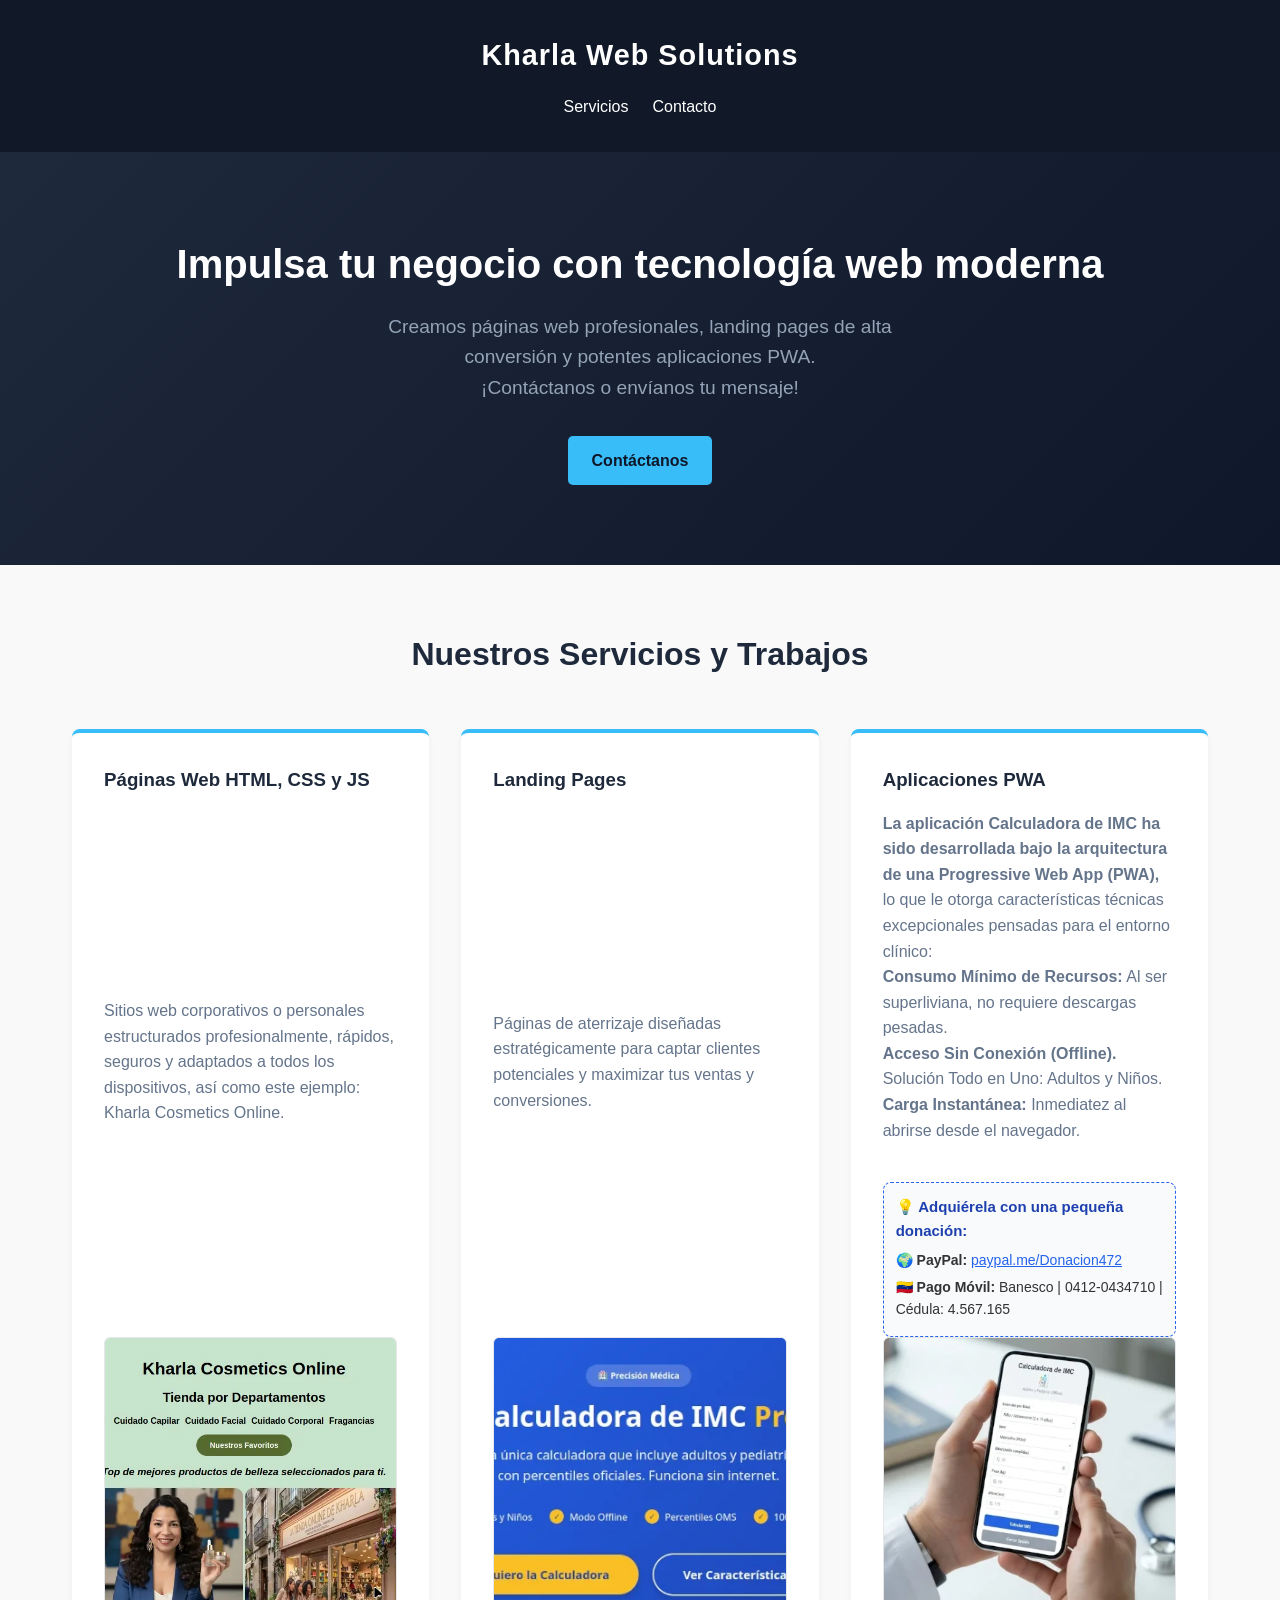
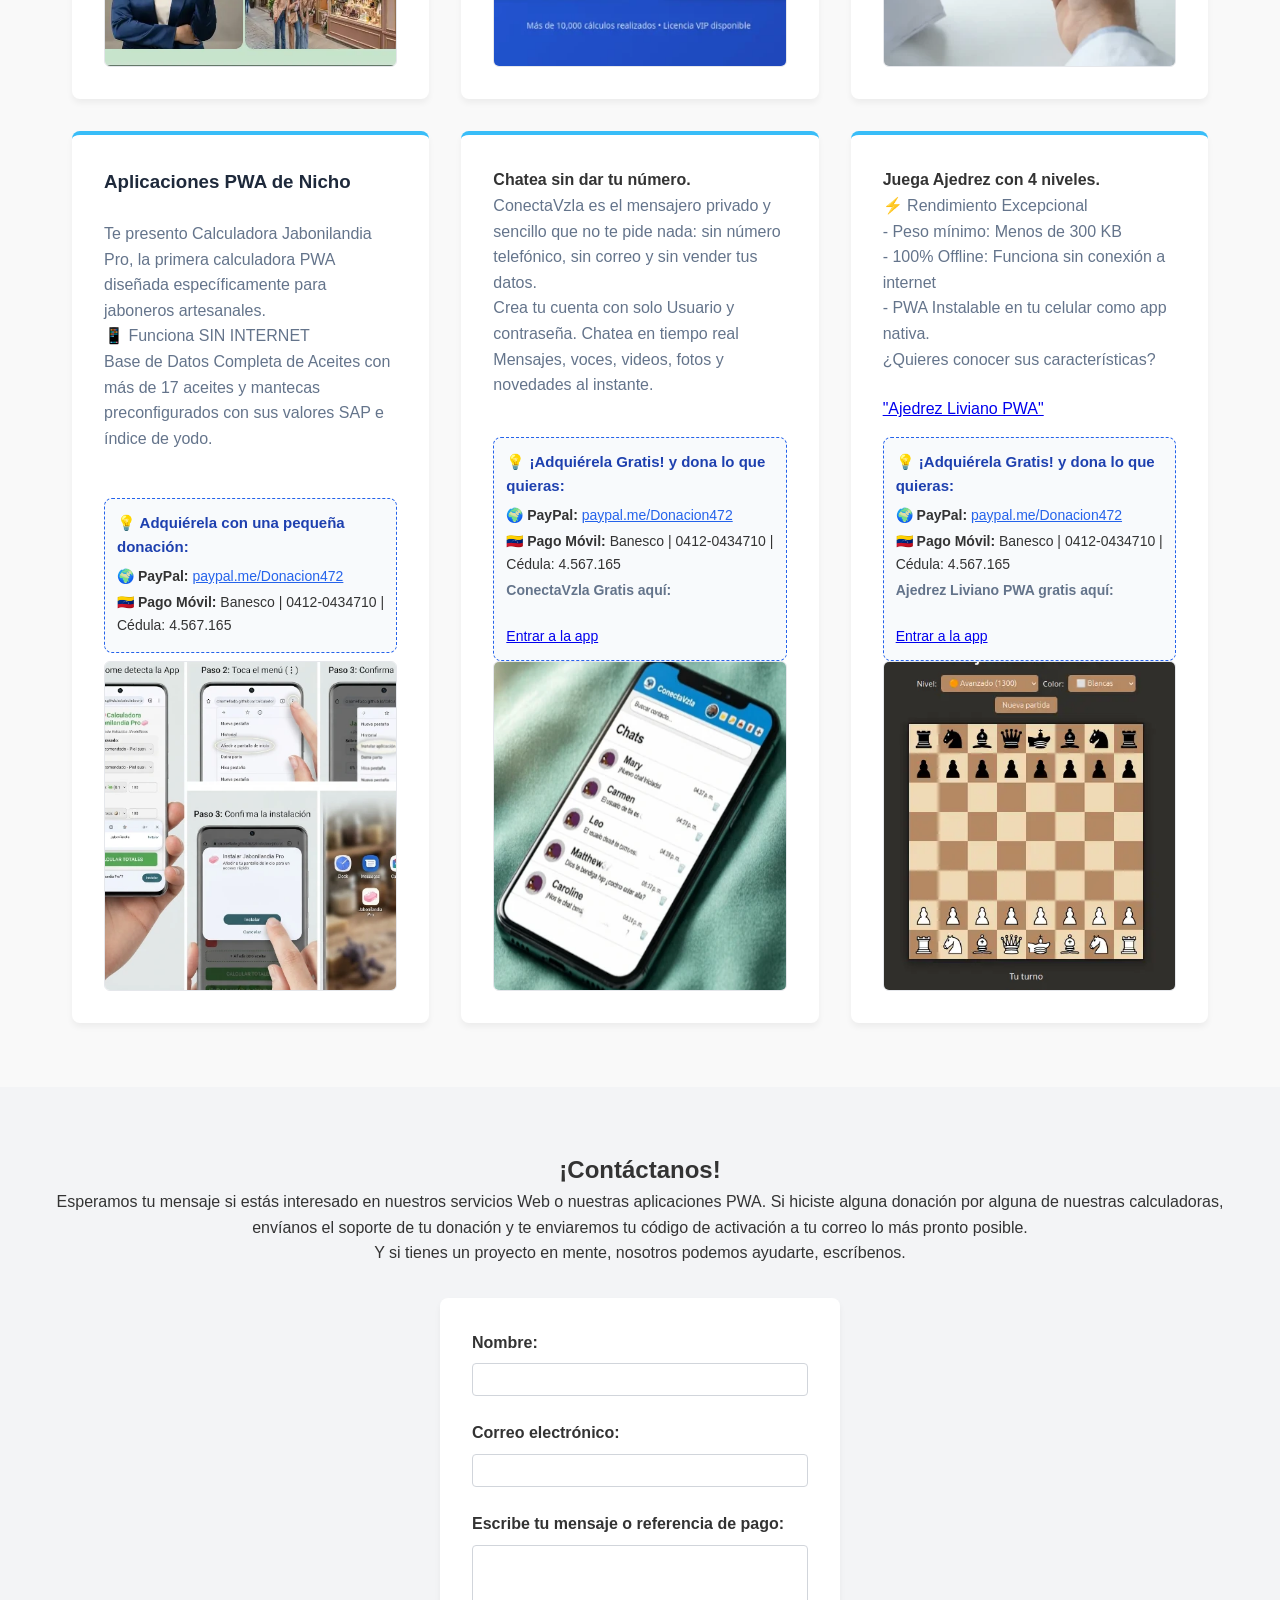
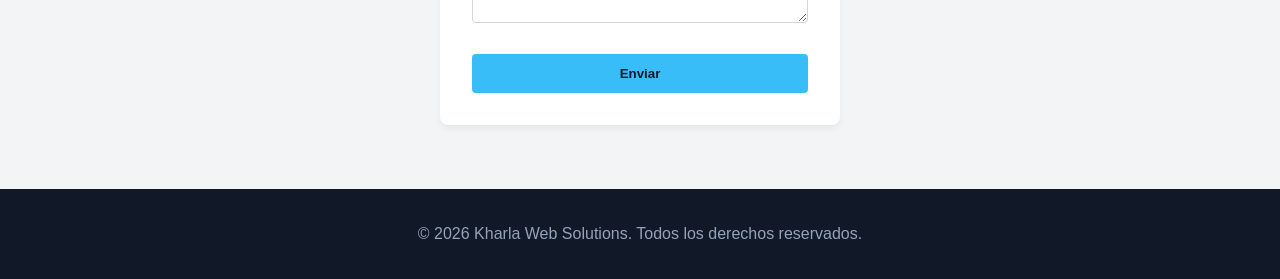
==== index.html @ eb898c9b "Rename image source for Proyecto Ajedrez" ====
<!DOCTYPE html>
<html lang="es">
<head>
    <meta charset="UTF-8">
    <meta name="viewport" content="width=device-width, initial-scale=1.0">
    <meta name="description" content="Desarrollamos páginas web profesionales, landing pages de alta conversión y potentes aplicaciones PWA a medida. ¡Impulsa tu negocio digital hoy!">
    <title>Kharla Web Solutions | Desarrollo Web, Landing Pages y PWAs</title>
    <link rel="stylesheet" href="style.css">
    
    <!-- Google Tag Manager -->
    <script>(function(w,d,s,l,i){w[l]=w[l]||[];w[l].push({'gtm.start':
    new Date().getTime(),event:'gtm.js'});var f=d.getElementsByTagName(s)[0],
    j=d.createElement(s),dl=l!='dataLayer'?'&l='+l:'';j.async=true;j.src=
    'https://www.googletagmanager.com/gtm.js?id='+i+dl;f.parentNode.insertBefore(j,f);
    })(window,document,'script','dataLayer','GTM-WXKJP8B9');</script>
    <!-- End Google Tag Manager -->

    <style>
        /* Estilo compacto para los recuadros de pago dentro de las tarjetas PWA */
        .pwa-payment-box {
            background: #f8fafc;
            border: 1px dashed #2563eb;
            padding: 12px;
            border-radius: 8px;
            margin-top: 15px;
            font-size: 14px;
            text-align: left;
        }
        .pwa-payment-box h4,
        .pwa-payment-box h5 {
            color: #1e40af;
            margin-bottom: 6px;
            font-size: 15px;
        }
        .pwa-payment-method {
            margin-bottom: 4px;
        }
        .pwa-payment-method a {
            color: #2563eb;
            text-decoration: underline;
        }
    </style>
</head>
<body>

    <!-- Google Tag Manager (noscript) -->
    <noscript><iframe src="https://www.googletagmanager.com/ns.html?id=GTM-WXKJP8B9"
    height="0" width="0" style="display:none;visibility:hidden"></iframe></noscript>
    <!-- End Google Tag Manager (noscript) -->

    <header>
        <div class="logo">Kharla <span>Web Solutions</span></div>
        <nav>
            <a href="#servicios">Servicios</a>
            <a href="#contacto">Contacto</a>
        </nav>
    </header>

    <section class="hero">
        <h1>Impulsa tu negocio con tecnología web moderna</h1>
        <p>Creamos páginas web profesionales, landing pages de alta conversión y potentes aplicaciones PWA.<br> ¡Contáctanos o envíanos tu mensaje!</p>
        <a href="#contacto" class="btn">Contáctanos</a>
    </section>

    <section id="servicios" class="services">
        <h2>Nuestros Servicios y Trabajos</h2>
        <div class="services-grid">
            
            <!-- Servicio 1 -->
            <div class="card">
                <h3>Páginas Web HTML, CSS y JS</h3>
                <p>Sitios web corporativos o personales estructurados profesionalmente, rápidos, seguros y adaptados a todos los dispositivos, así como este ejemplo: Kharla Cosmetics Online.</p>
                <img src="img/kharla-web.webp" alt="Página web Kharla Cosmetics" class="card-img">
            </div>
            
            <!-- Servicio 2 -->
            <div class="card">
                <h3>Landing Pages</h3>
                <p>Páginas de aterrizaje diseñadas estratégicamente para captar clientes potenciales y maximizar tus ventas y conversiones.</p>
                <img src="img/landing.webp" alt="Landing web Calculadora Pro" class="card-img">
            </div>
            
            <!-- Servicio 3 -->
            <div class="card">
                <h3>Aplicaciones PWA</h3>
                <p><strong>La aplicación Calculadora de IMC ha sido desarrollada bajo la arquitectura de una Progressive Web App (PWA),</strong> lo que le otorga características técnicas excepcionales pensadas para el entorno clínico:<br><strong>Consumo Mínimo de Recursos:</strong> Al ser superliviana, no requiere descargas pesadas.<br><strong>Acceso Sin Conexión (Offline).</strong> Solución Todo en Uno: Adultos y Niños.<br><strong>Carga Instantánea:</strong> Inmediatez al abrirse desde el navegador.</p>
                
                <div class="pwa-payment-box">
                    <h4>💡 Adquiérela con una pequeña donación:</h4>
                    <div class="pwa-payment-method">🌍 <strong>PayPal:</strong> <a href="https://paypal.me/Donacion472" target="_blank">paypal.me/Donacion472</a></div>
                    <div class="pwa-payment-method">🇻🇪 <strong>Pago Móvil:</strong> Banesco | 0412-0434710 | Cédula: 4.567.165</div>
                </div>
                <img src="img/calculadora_imc.webp" alt="Calculadora IMC PWA" class="card-img">
            </div>
            
            <!-- Servicio 4 -->
            <div class="card">
                <h3>Aplicaciones PWA de Nicho</h3>
                <p>Te presento Calculadora Jabonilandia Pro, la primera calculadora PWA diseñada específicamente para jaboneros artesanales.<br>📱 Funciona SIN INTERNET<br>Base de Datos Completa de Aceites con más de 17 aceites y mantecas preconfigurados con sus valores SAP e índice de yodo.</p>
                
                <div class="pwa-payment-box">
                    <h4>💡 Adquiérela con una pequeña donación:</h4>
                    <div class="pwa-payment-method">🌍 <strong>PayPal:</strong> <a href="https://paypal.me/Donacion472" target="_blank">paypal.me/Donacion472</a></div>
                    <div class="pwa-payment-method">🇻🇪 <strong>Pago Móvil:</strong> Banesco | 0412-0434710 | Cédula: 4.567.165</div>
                </div>
                <img src="img/jabonilandia-pro.webp" alt="Calculadora Jabonilandia Pro" class="card-img">
            </div>

            <!-- Servicio 5 -->
            <div class="card">
                <h4>Chatea sin dar tu número.</h4>
                <p>ConectaVzla es el mensajero privado y sencillo que no te pide nada: sin número telefónico, sin correo y sin vender tus datos.<br>Crea tu cuenta con solo Usuario y contraseña. Chatea en tiempo real Mensajes, voces, videos, fotos y novedades al instante.</p>
                
                <div class="pwa-payment-box">
                    <h5>💡 ¡Adquiérela Gratis! y dona lo que quieras:</h5>
                    <div class="pwa-payment-method">🌍 <strong>PayPal:</strong> <a href="https://paypal.me/Donacion472" target="_blank">paypal.me/Donacion472</a></div>
                    <div class="pwa-payment-method">🇻🇪 <strong>Pago Móvil:</strong> Banesco | 0412-0434710 | Cédula: 4.567.165</div>
                    <p><strong>ConectaVzla Gratis aquí:</strong></p>
                    <a href="https://ciromellado.github.io/ConectaVzla/" target="_blank" rel="noopener noreferrer">Entrar a la app</a>
                </div>
                <img src="img/ConectaVzla.webp" alt="ConectaVzla" class="card-img">
            </div>

            <!-- Servicio 6 (Ajedrez) -->
            <div class="card">
                <h4>Juega Ajedrez con 4 niveles.</h4>
                <p>⚡ Rendimiento Excepcional<br>
                - Peso mínimo: Menos de 300 KB<br>
                - 100% Offline: Funciona sin conexión a internet<br>
                - PWA Instalable en tu celular como app nativa.<br>
                ¿Quieres conocer sus características?</p>
                
                <!-- Enlace corregido apuntando al archivo HTML en la raíz del repositorio -->
                <a href="landing-Ajedrez.html" target="_blank" rel="noopener noreferrer">"Ajedrez Liviano PWA"</a>
                
                <div class="pwa-payment-box">
                    <h5>💡 ¡Adquiérela Gratis! y dona lo que quieras:</h5>
                    <div class="pwa-payment-method">🌍 <strong>PayPal:</strong> <a href="https://paypal.me/Donacion472" target="_blank">paypal.me/Donacion472</a></div>
                    <div class="pwa-payment-method">🇻🇪 <strong>Pago Móvil:</strong> Banesco | 0412-0434710 | Cédula: 4.567.165</div>
                    <p><strong>Ajedrez Liviano PWA gratis aquí:</strong></p>
                    <a href="https://ajedrez-liviano-ciro.vercel.app/" target="_blank" rel="noopener noreferrer">Entrar a la app</a>
                </div>
                <img src="img/ProyectoAjedrez.webp" alt="Proyecto Ajedrez" class="card-img">
            </div>

        </div>
    </section>

    <section id="contacto" style="text-align: center; padding: 4rem 2rem; background-color: #f3f4f6;">
        <h2>¡Contáctanos!</h2>
        <p style="margin-bottom: 2rem;">Esperamos tu mensaje si estás interesado en nuestros servicios Web o nuestras aplicaciones PWA. Si hiciste alguna donación por alguna de nuestras calculadoras, envíanos el soporte de tu donación y te enviaremos tu código de activación a tu correo lo más pronto posible.<br>Y si tienes un proyecto en mente, nosotros podemos ayudarte, escríbenos.</p>
        
        <form action="https://formspree.io/f/xzdlnlaq" method="POST" class="contact-form">
            <div class="form-group">
                <label for="nombre">Nombre:</label>
                <input type="text" id="nombre" name="nombre" required>
            </div>
            
            <div class="form-group">
                <label for="email">Correo electrónico:</label>
                <input type="email" id="email" name="email" required>
            </div>

            <div class="form-group">
                <label for="mensaje">Escribe tu mensaje o referencia de pago:</label>
                <textarea id="mensaje" name="mensaje" rows="4" required></textarea>
            </div>

            <button type="submit" class="submit-btn">Enviar</button>
        </form>
    </section>

    <footer>
        <p>&copy; 2026 Kharla Web Solutions. Todos los derechos reservados.</p>
    </footer>

</body>
</html>
---- style.css ----
/* Estilos generales */
        * {
            margin: 0;
            padding: 0;
            box-sizing: border-box;
            font-family: 'Arial', sans-serif;
        }
        body {
            color: #333;
            line-height: 1.6;
            background-color: #f9f9f9;
        }
        
        /* Cabecera */
        header {
            background: #111827;
            color: #fff;
            padding: 2rem;
            display: flex;
            flex-direction: column;
            align-items: center;
            justify-content: center;
            text-align: center;
        }
        
        header .logo {
            font-size: 1.8rem;
            font-weight: bold;
            color: #ffffff;
            letter-spacing: 1px;
            margin-bottom: 1rem;
        }
        
        
        nav {
            display: flex;
            gap: 1.5rem;
        }
        nav a {
            color: #fff;
            text-decoration: none;
            transition: color 0.3s;
        }
        nav a:hover {
            color: #38bdf8;
        }

        /* Seccion Hero */
        .hero {
            background: linear-gradient(135deg, #1e293b, #0f172a);
            color: white;
            text-align: center;
            padding: 5rem 2rem;
        }
        .hero h1 {
            font-size: 2.5rem;
            margin-bottom: 1rem;
        }
        .hero p {
            font-size: 1.2rem;
            color: #94a3b8;
            margin-bottom: 2rem;
            max-width: 600px;
            margin-left: auto;
            margin-right: auto;
        }
        .btn {
            display: inline-block;
            background: #38bdf8;
            color: #0f172a;
            padding: 0.75rem 1.5rem;
            border-radius: 5px;
            text-decoration: none;
            font-weight: bold;
            transition: background 0.3s;
        }
        .btn:hover {
            background: #0ea5e9;
        }

        /* Seccion de Servicios y Portafolio */
        .services {
            padding: 4rem 2rem;
            max-width: 1200px;
            margin: 0 auto;
            text-align: center;
        }
        .services h2 {
            font-size: 2rem;
            margin-bottom: 3rem;
            color: #1e293b;
        }
        .services-grid {
            display: grid;
            grid-template-columns: repeat(auto-fit, minmax(300px, 1fr));
            gap: 2rem;
        }
        .card {
            background: #fff;
            padding: 2rem;
            border-radius: 8px;
            box-shadow: 0 4px 6px rgba(0,0,0,0.05);
            text-align: left;
            border-top: 4px solid #38bdf8;
            display: flex;
            flex-direction: column;
            justify-content: space-between;
        }
        .card h3 {
            margin-bottom: 1rem;
            color: #1e293b;
        }
        .card p {
            color: #64748b;
            margin-bottom: 1.5rem;
        }
        /* Ajuste fundamental para que las imágenes no se deformen */
        .card-img {
            width: 100%;
            height:330px;
            object-fit: cover;
            border-radius: 6px;
            border: 1px solid #e5e7eb;
        }
        /* Footer */
        footer {
            text-align: center;
            padding: 2rem;
            background: #111827;
            color: #94a3b8;
        }
        /* Estilos para la sección de Contacto y Formulario */
#contacto {
    text-align: center;
    padding: 4rem 2rem;
    background-color: #f3f4f6;
}

#contacto p {
    margin-bottom: 2rem;
}

.contact-form {
    max-width: 400px;
    margin: 0 auto;
    background: #fff;
    padding: 2rem;
    border-radius: 8px;
    box-shadow: 0 4px 6px rgba(0,0,0,0.05);
}

.form-group {
    margin-bottom: 1.5rem;
    text-align: left;
}

.form-group label {
    font-weight: bold;
    display: block;
    margin-bottom: 0.5rem;
}

.form-group input,
.form-group textarea {
    width: 100%;
    padding: 0.5rem;
    border: 1px solid #d1d5db;
    border-radius: 4px;
}

.submit-btn {
    background-color: #38bdf8;
    color: #0f172a;
    padding: 0.75rem 2rem;
    border: none;
    border-radius: 4px;
    font-weight: bold;
    cursor: pointer;
    width: 100%;
    transition: background 0.3s;
}

.submit-btn:hover {
    background: #0ea5e9;
}
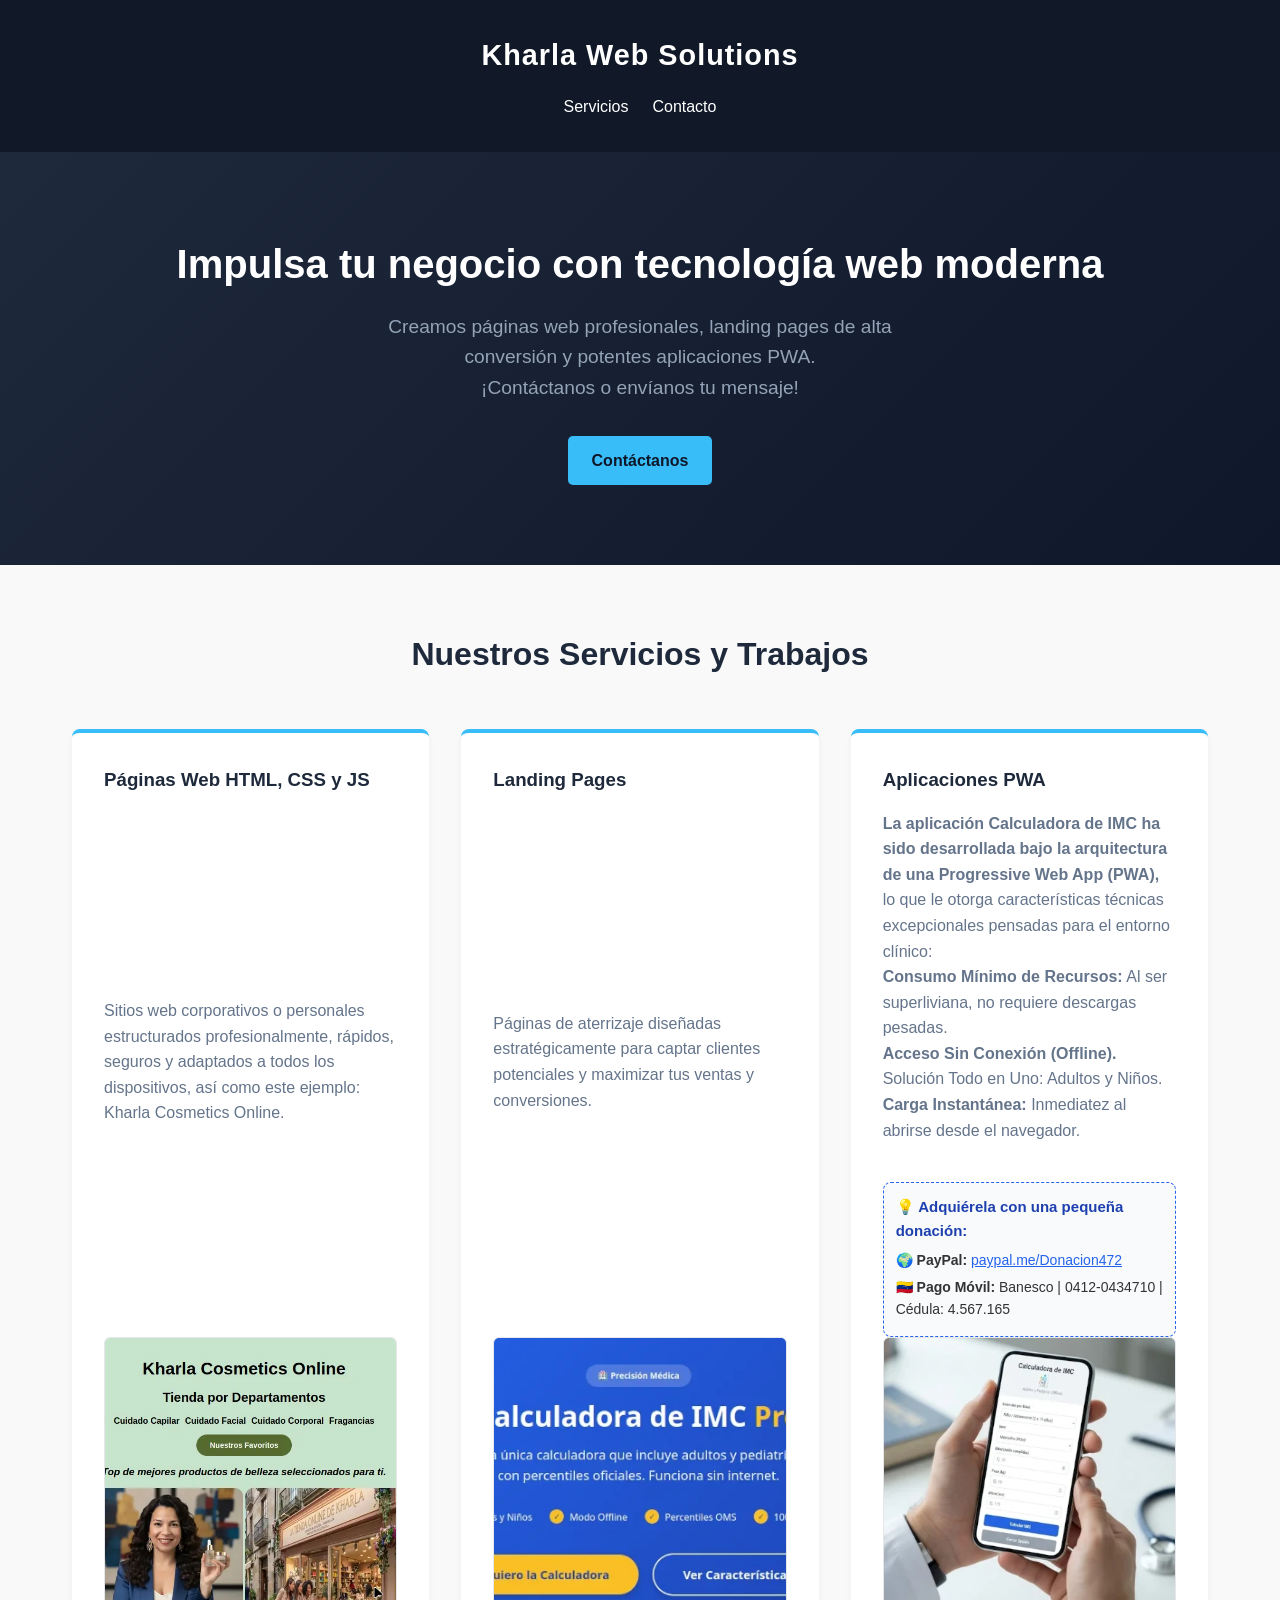
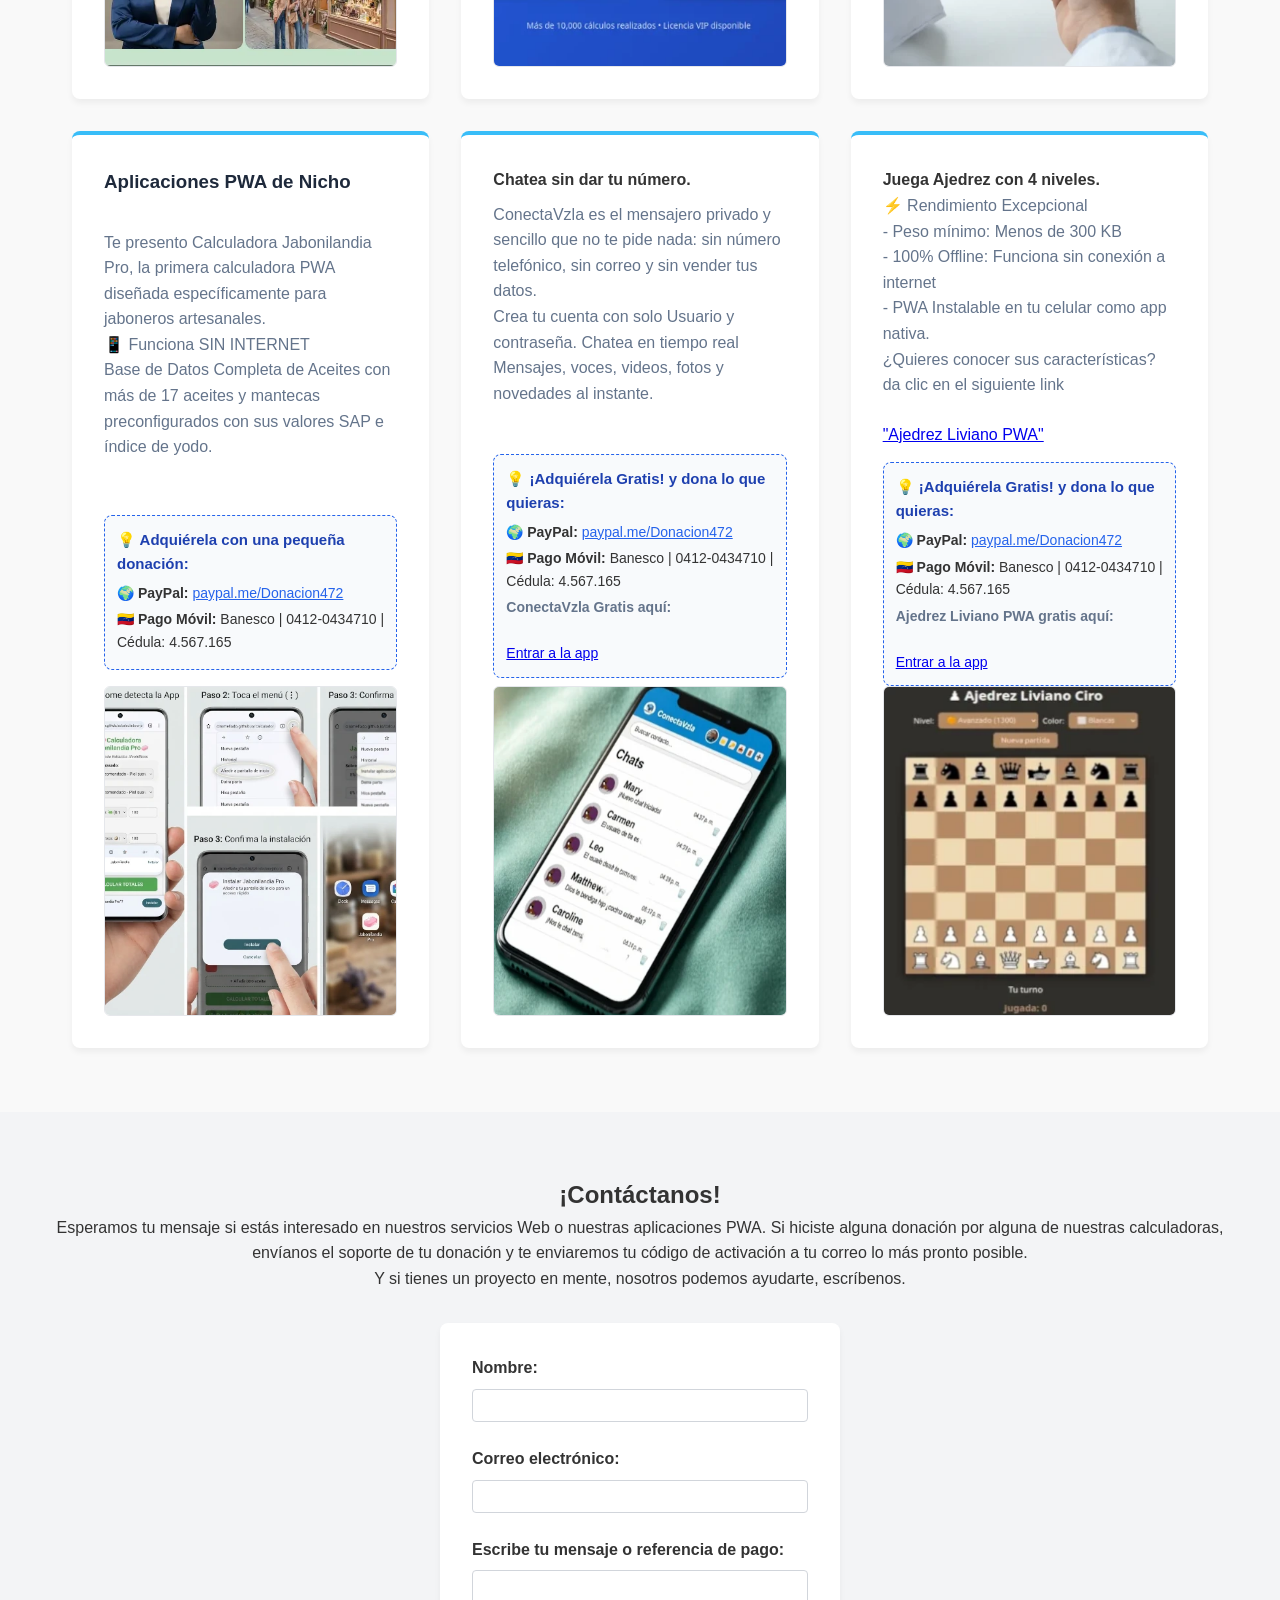
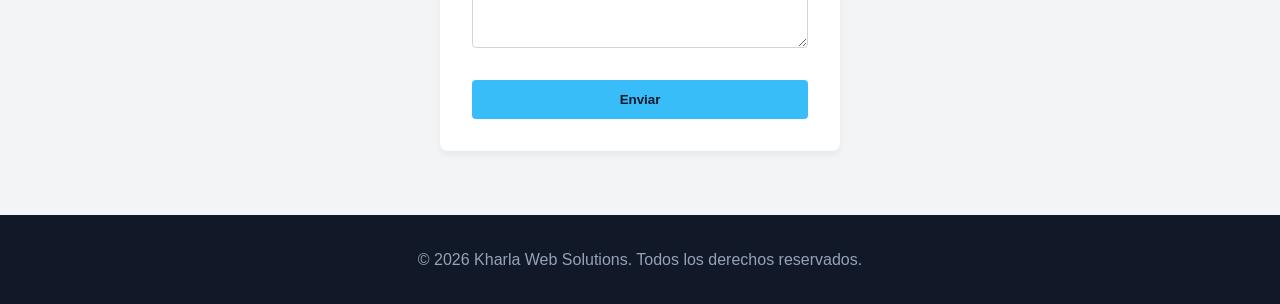
==== commit 5e507b6c: "Update text in index.html for clarity" ====
--- a/index.html
+++ b/index.html
@@ -128,7 +128,7 @@
                 - Peso mínimo: Menos de 300 KB<br>
                 - 100% Offline: Funciona sin conexión a internet<br>
                 - PWA Instalable en tu celular como app nativa.<br>
-                ¿Quieres conocer sus características?</p>
+                ¿Quieres conocer sus características? da clic en el siguiente link</p>
                 
                 <!-- Enlace corregido apuntando al archivo HTML en la raíz del repositorio -->
                 <a href="landing-Ajedrez.html" target="_blank" rel="noopener noreferrer">"Ajedrez Liviano PWA"</a>
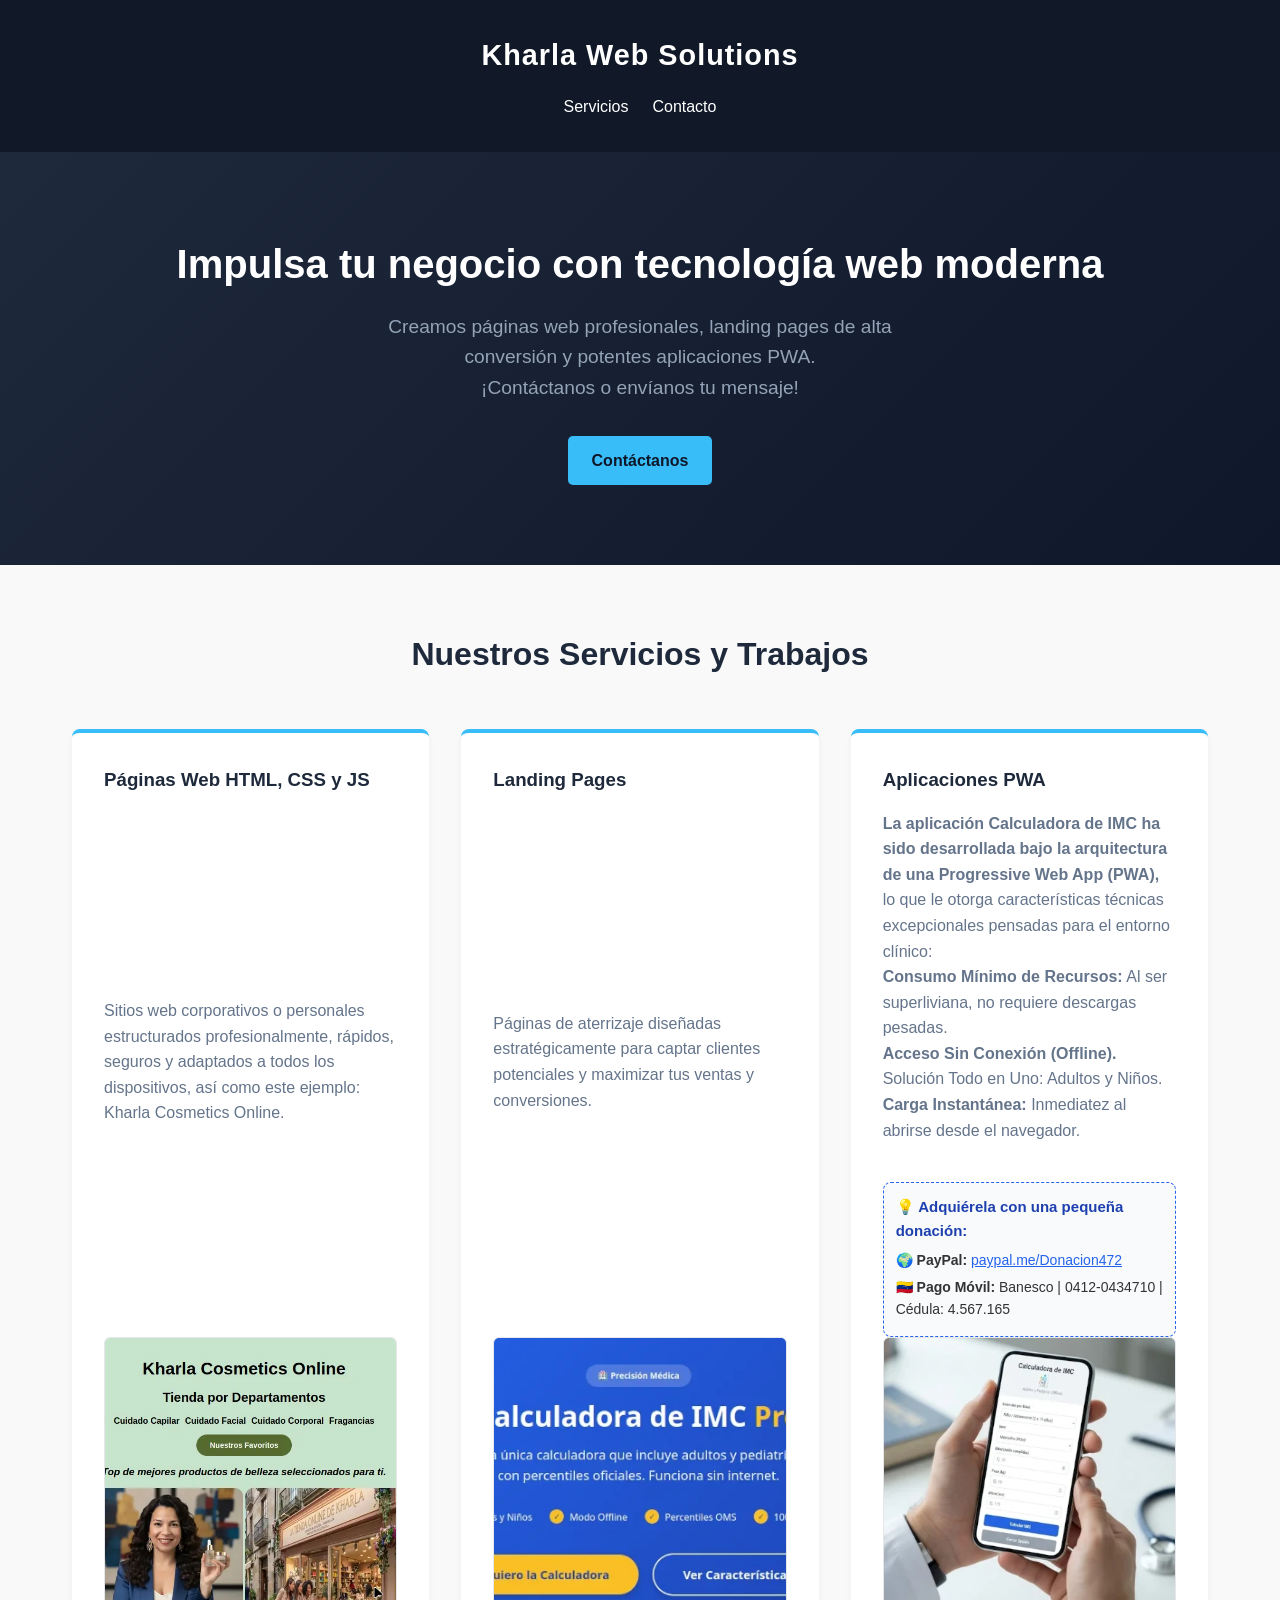
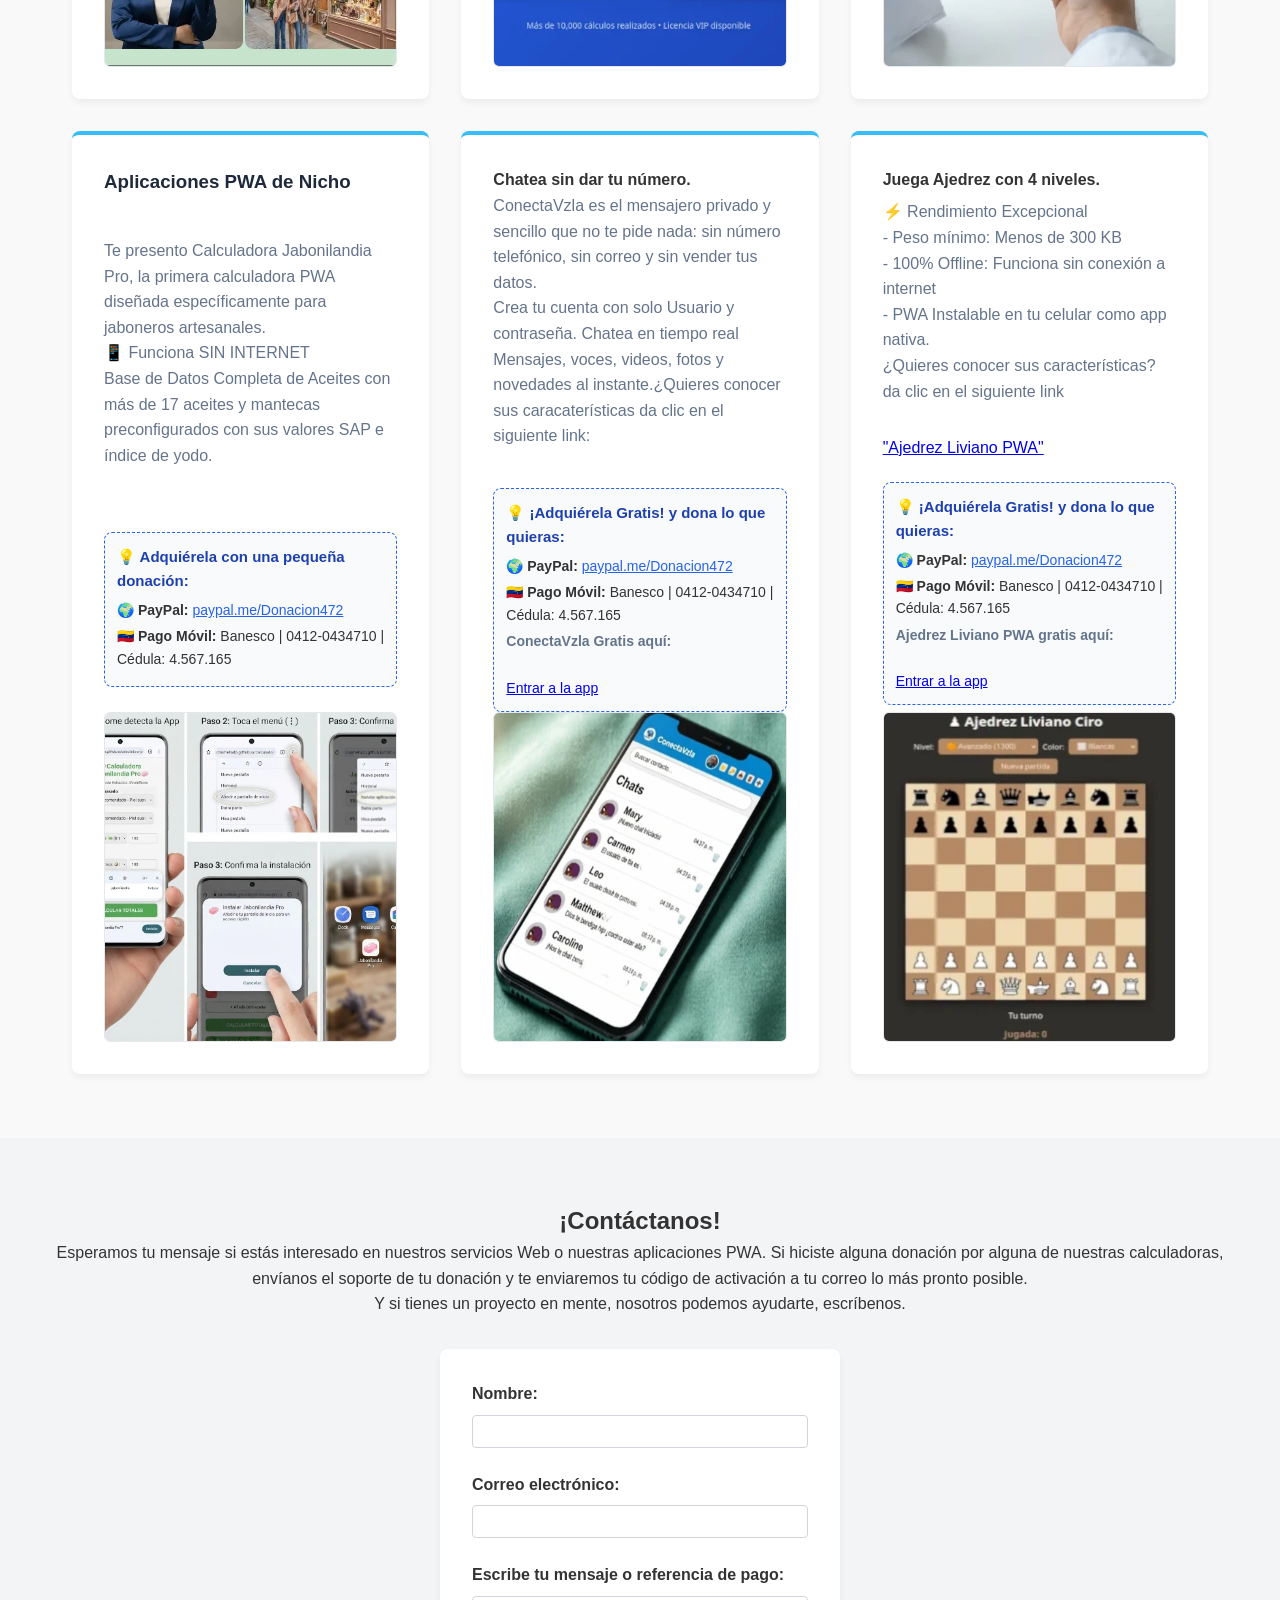
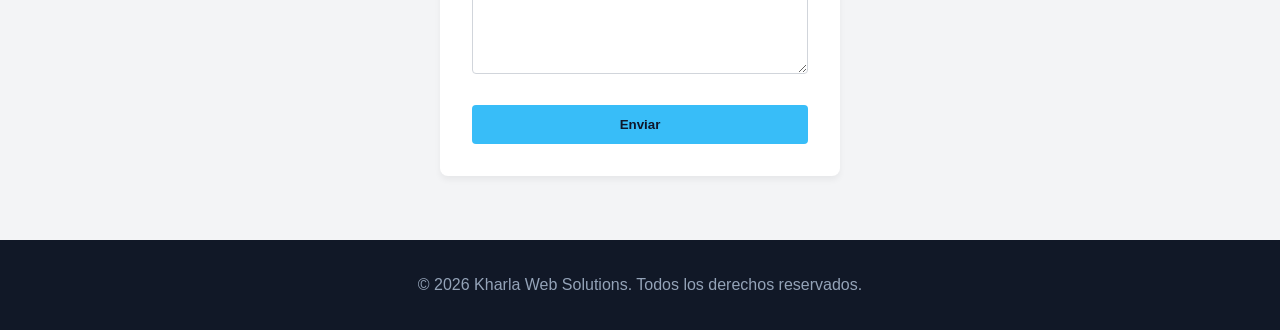
==== commit e891d9fe: "Modify description in index.html for messaging service Updated the description of the messaging serv" ====
--- a/index.html
+++ b/index.html
@@ -109,7 +109,7 @@
             <!-- Servicio 5 -->
             <div class="card">
                 <h4>Chatea sin dar tu número.</h4>
-                <p>ConectaVzla es el mensajero privado y sencillo que no te pide nada: sin número telefónico, sin correo y sin vender tus datos.<br>Crea tu cuenta con solo Usuario y contraseña. Chatea en tiempo real Mensajes, voces, videos, fotos y novedades al instante.</p>
+                <p>ConectaVzla es el mensajero privado y sencillo que no te pide nada: sin número telefónico, sin correo y sin vender tus datos.<br>Crea tu cuenta con solo Usuario y contraseña. Chatea en tiempo real Mensajes, voces, videos, fotos y novedades al instante.¿Quieres conocer sus caracaterísticas da clic en el siguiente link:</p>
                 
                 <div class="pwa-payment-box">
                     <h5>💡 ¡Adquiérela Gratis! y dona lo que quieras:</h5>
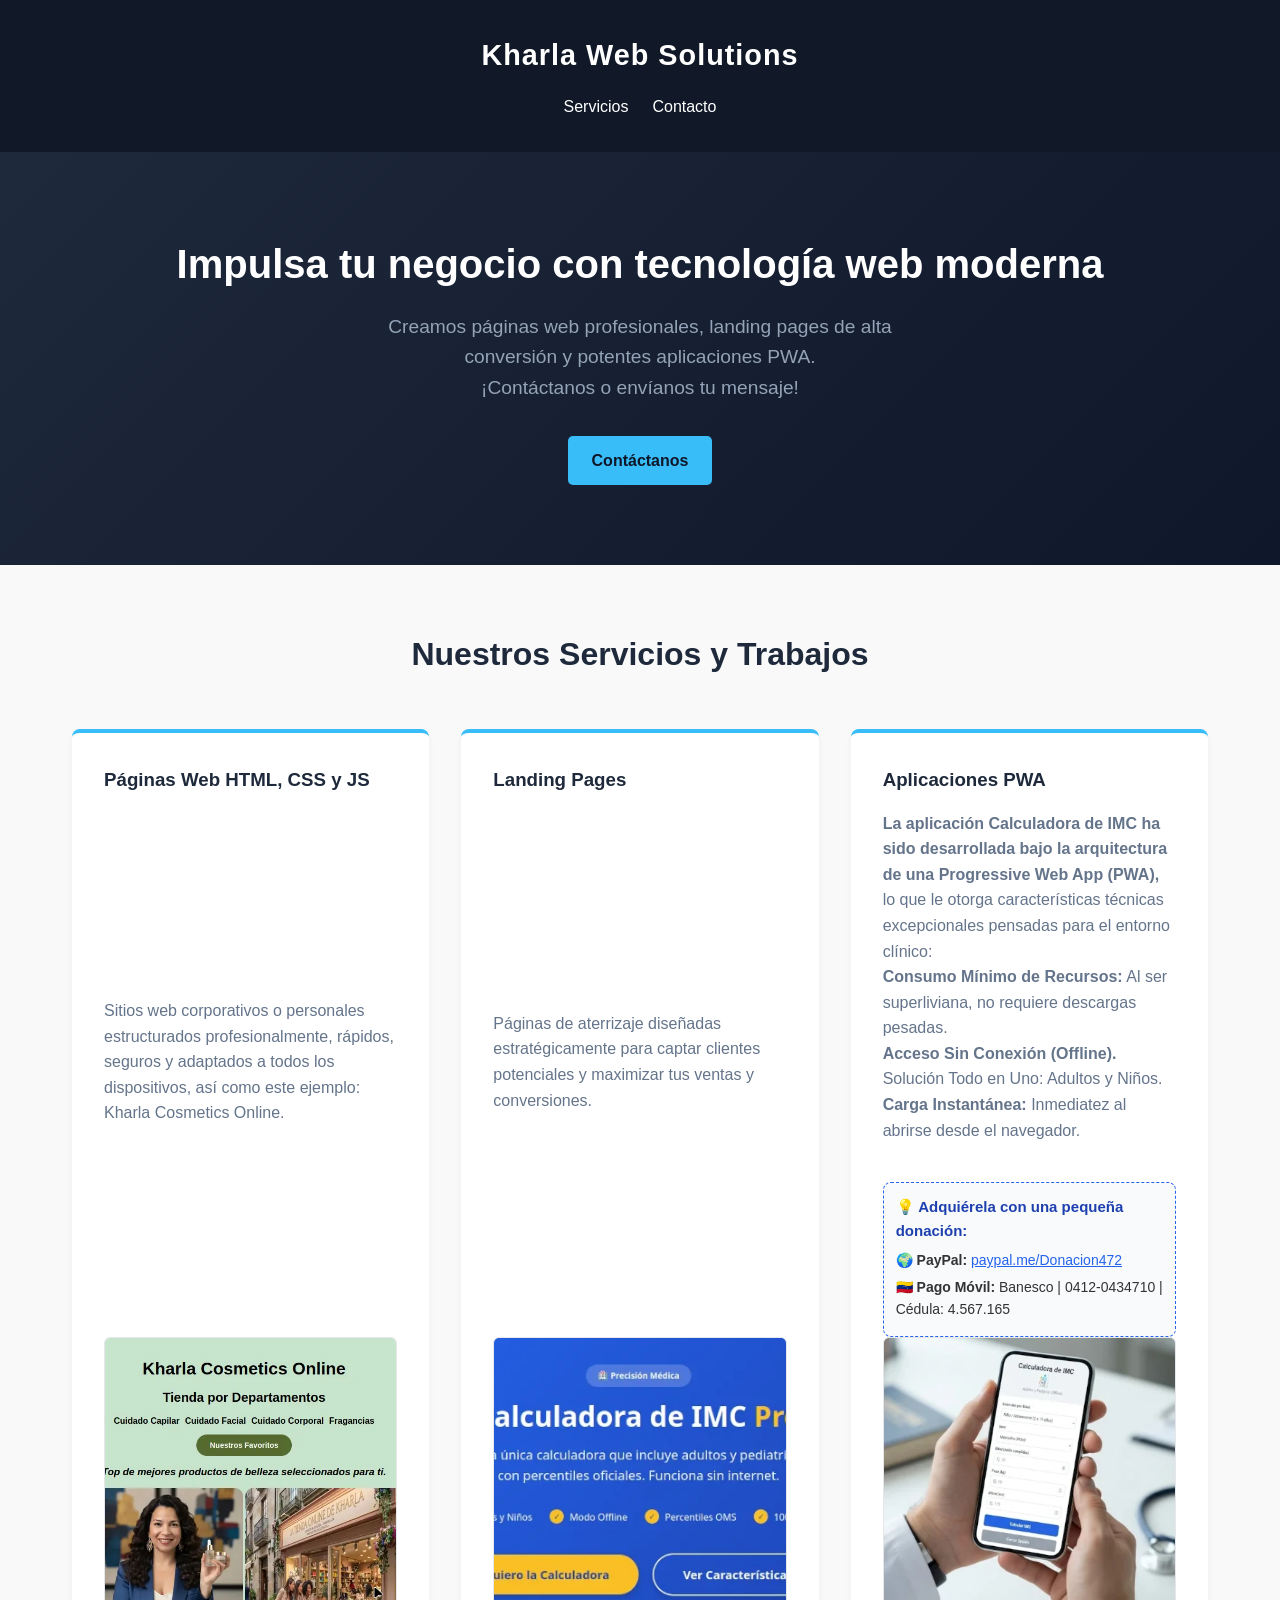
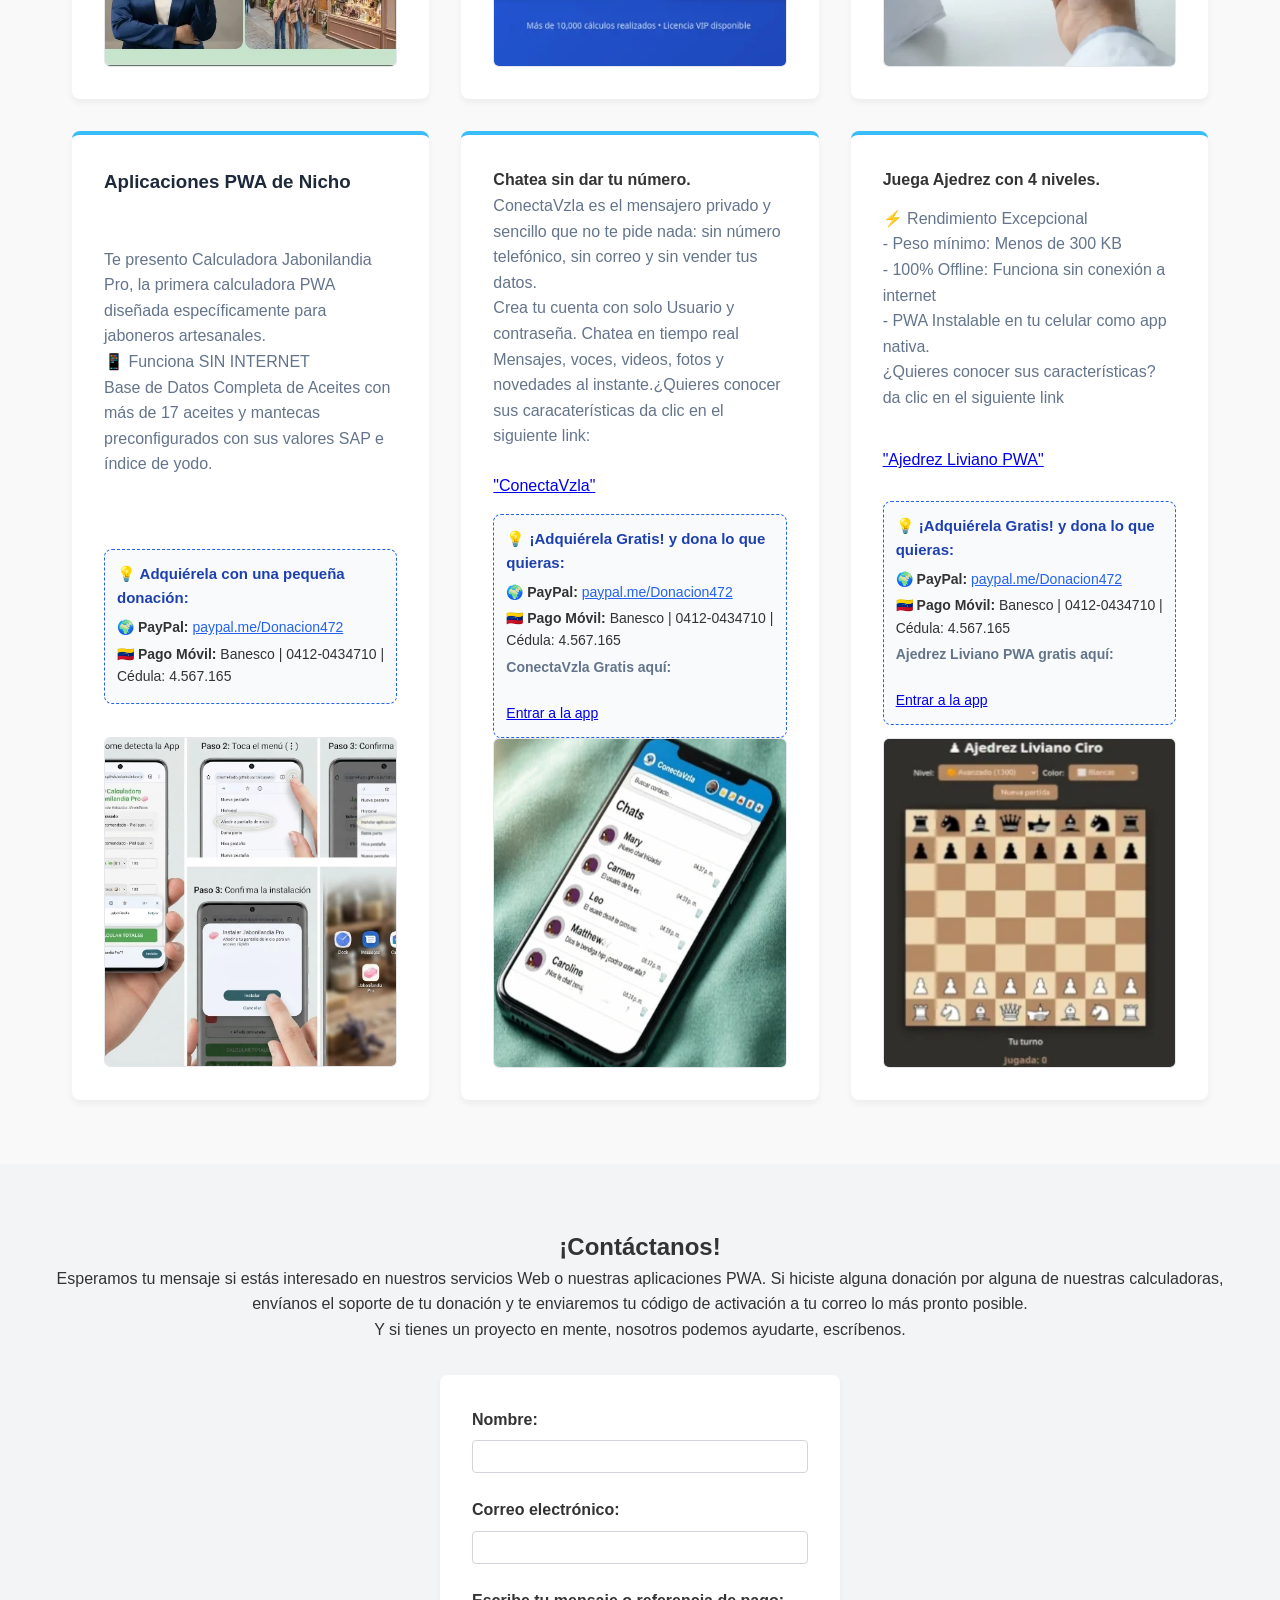
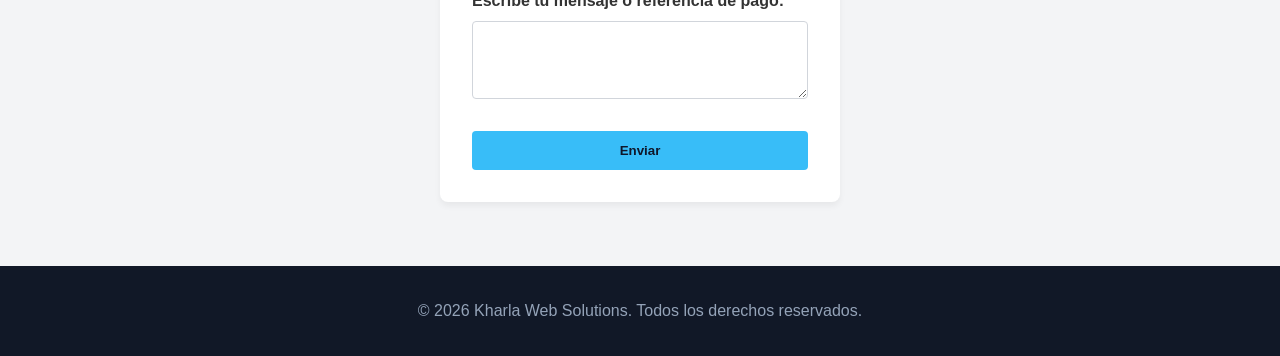
==== commit 779e9f59: "Fix link text for ConectaVzla in index.html Updated the link text for ConectaVzla." ====
--- a/index.html
+++ b/index.html
@@ -110,7 +110,7 @@
             <div class="card">
                 <h4>Chatea sin dar tu número.</h4>
                 <p>ConectaVzla es el mensajero privado y sencillo que no te pide nada: sin número telefónico, sin correo y sin vender tus datos.<br>Crea tu cuenta con solo Usuario y contraseña. Chatea en tiempo real Mensajes, voces, videos, fotos y novedades al instante.¿Quieres conocer sus caracaterísticas da clic en el siguiente link:</p>
-                
+                <a href="https://ciromellado.github.io/ConectaVzla-Landing/" target="_blank" rel="noopener noreferrer">"ConectaVzla"</a>
                 <div class="pwa-payment-box">
                     <h5>💡 ¡Adquiérela Gratis! y dona lo que quieras:</h5>
                     <div class="pwa-payment-method">🌍 <strong>PayPal:</strong> <a href="https://paypal.me/Donacion472" target="_blank">paypal.me/Donacion472</a></div>
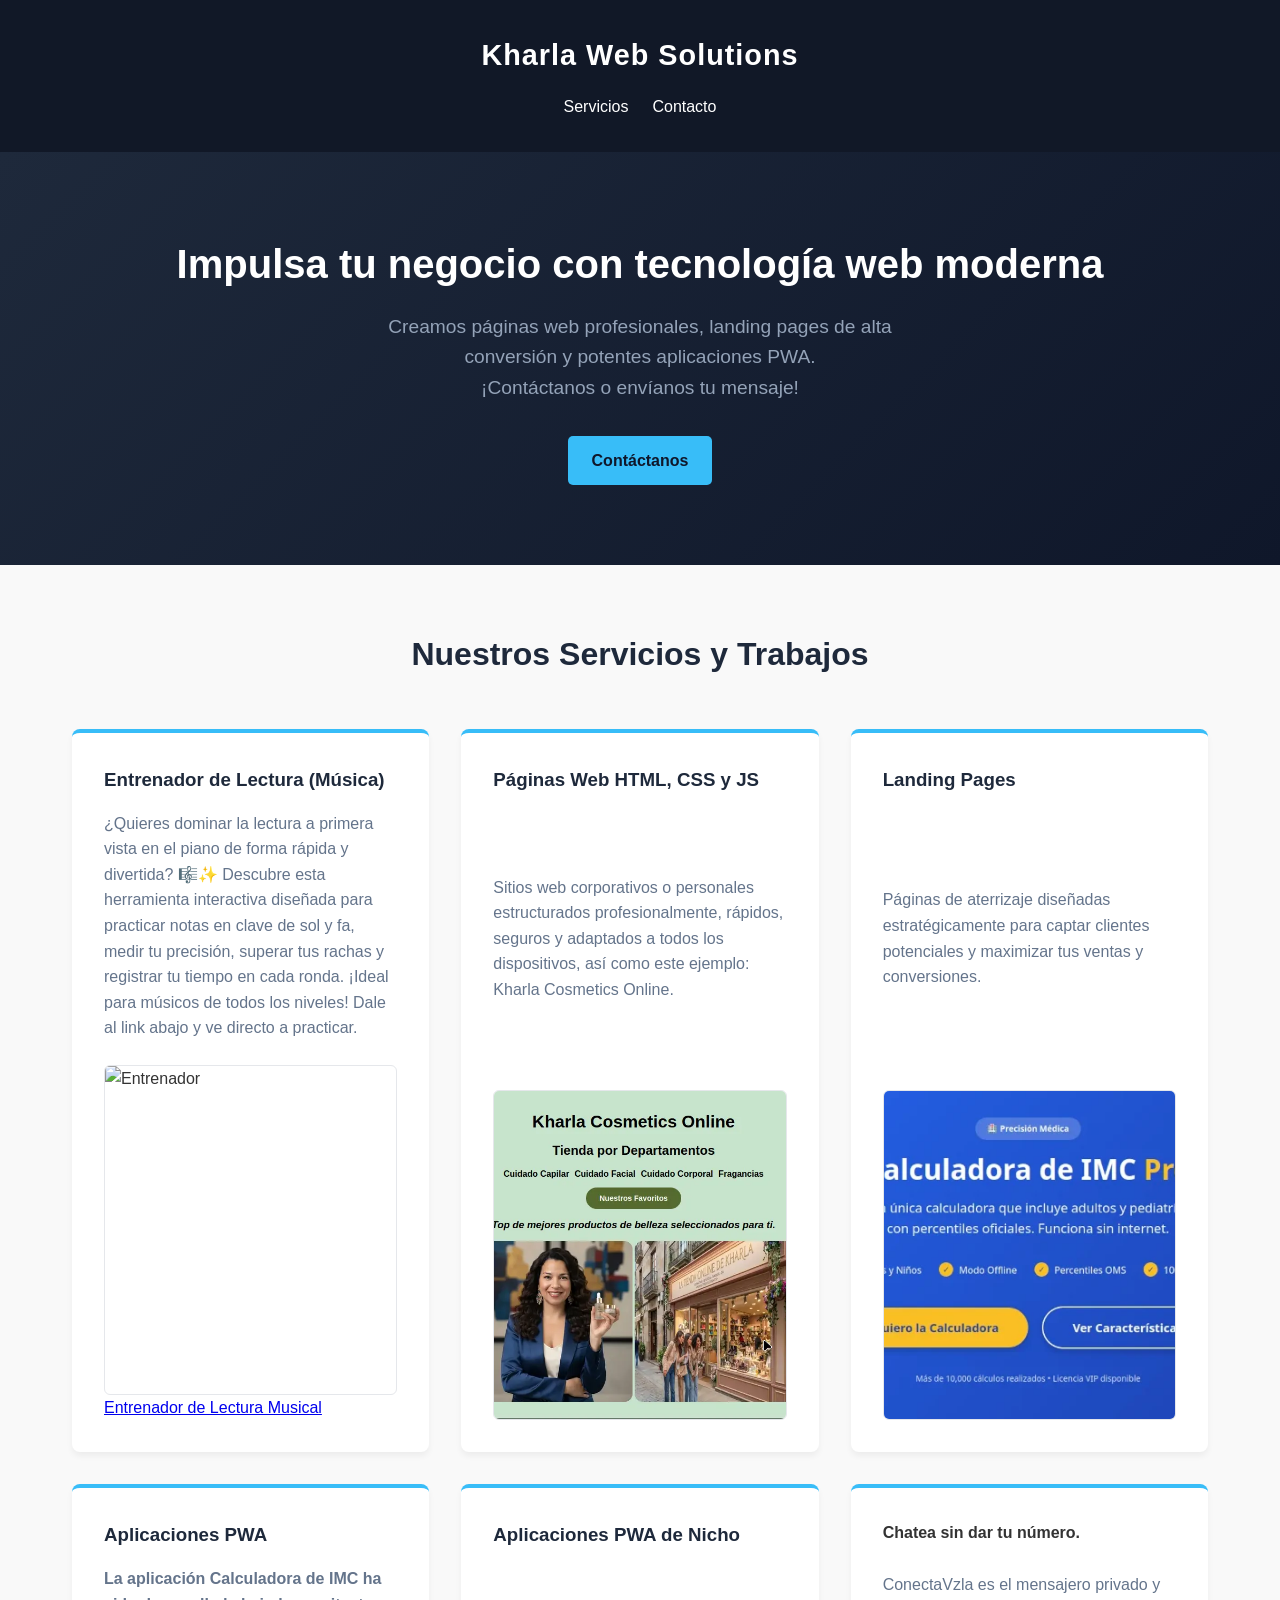
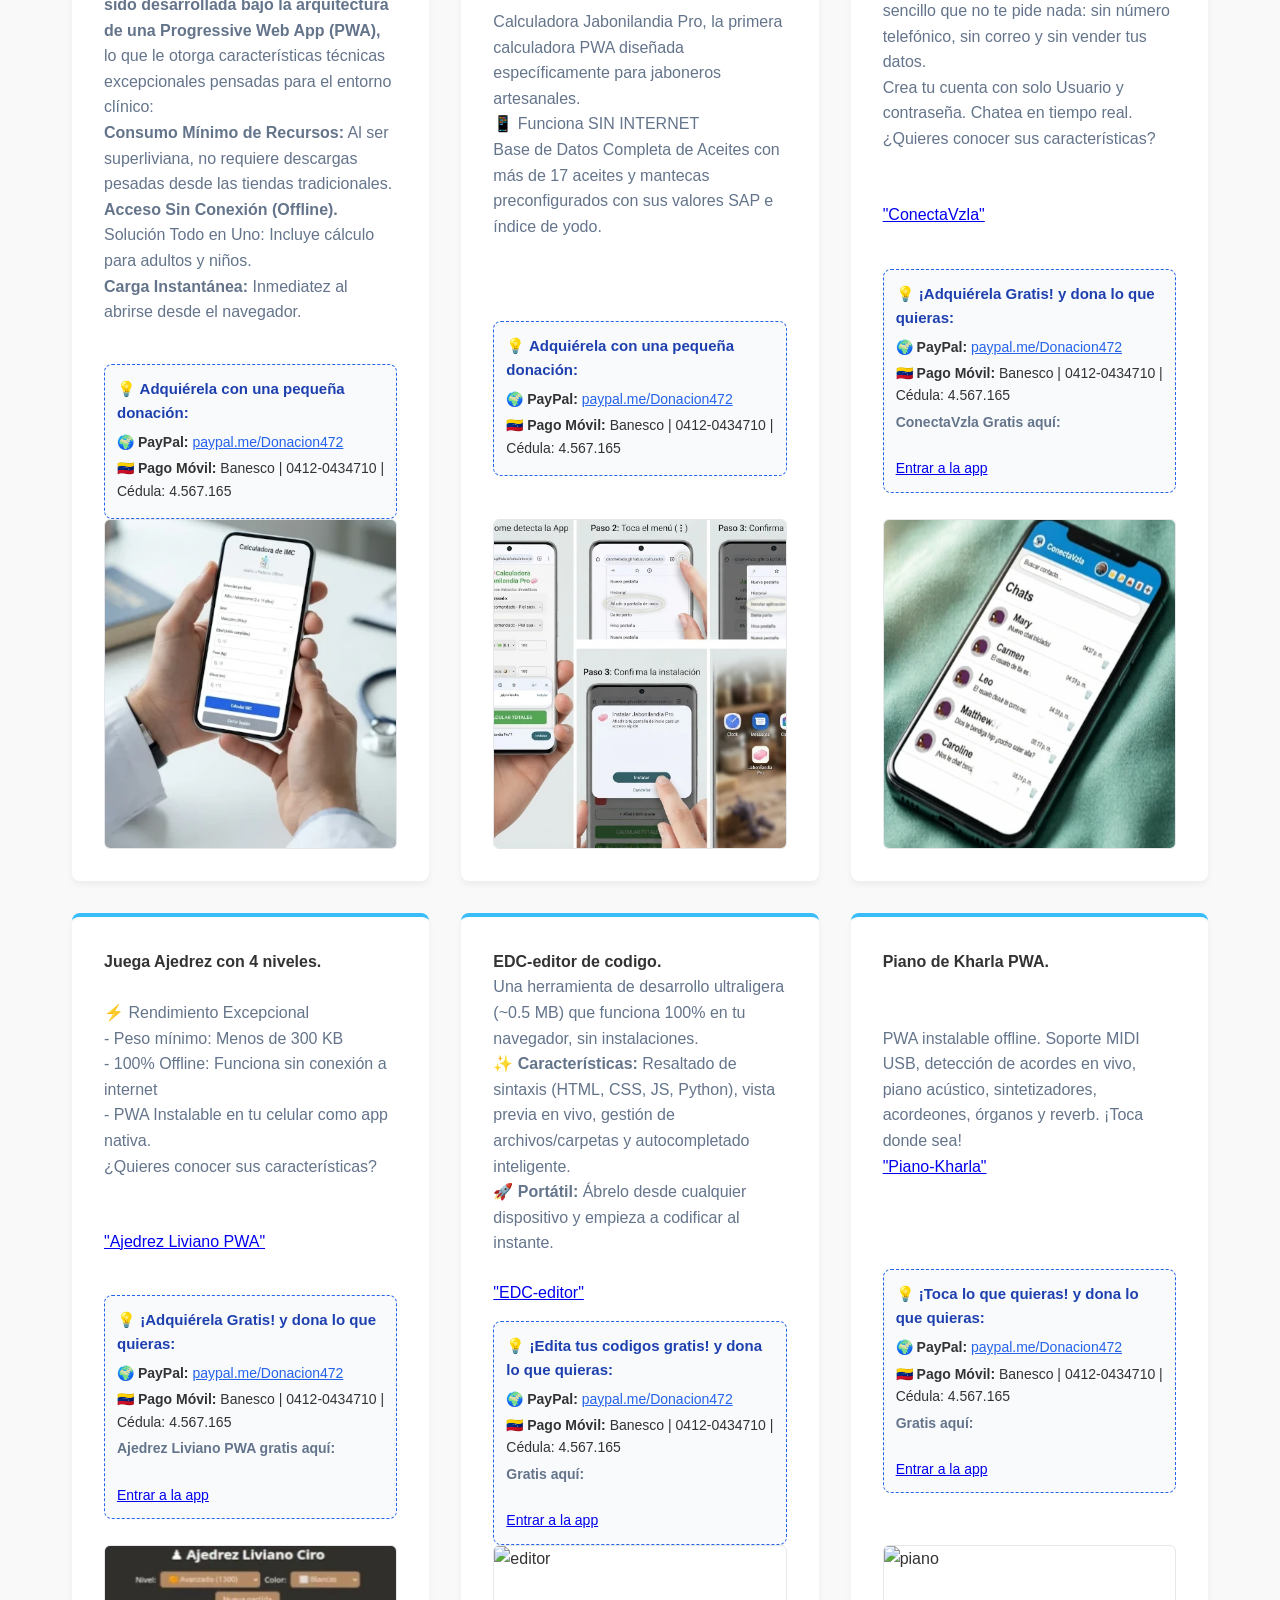
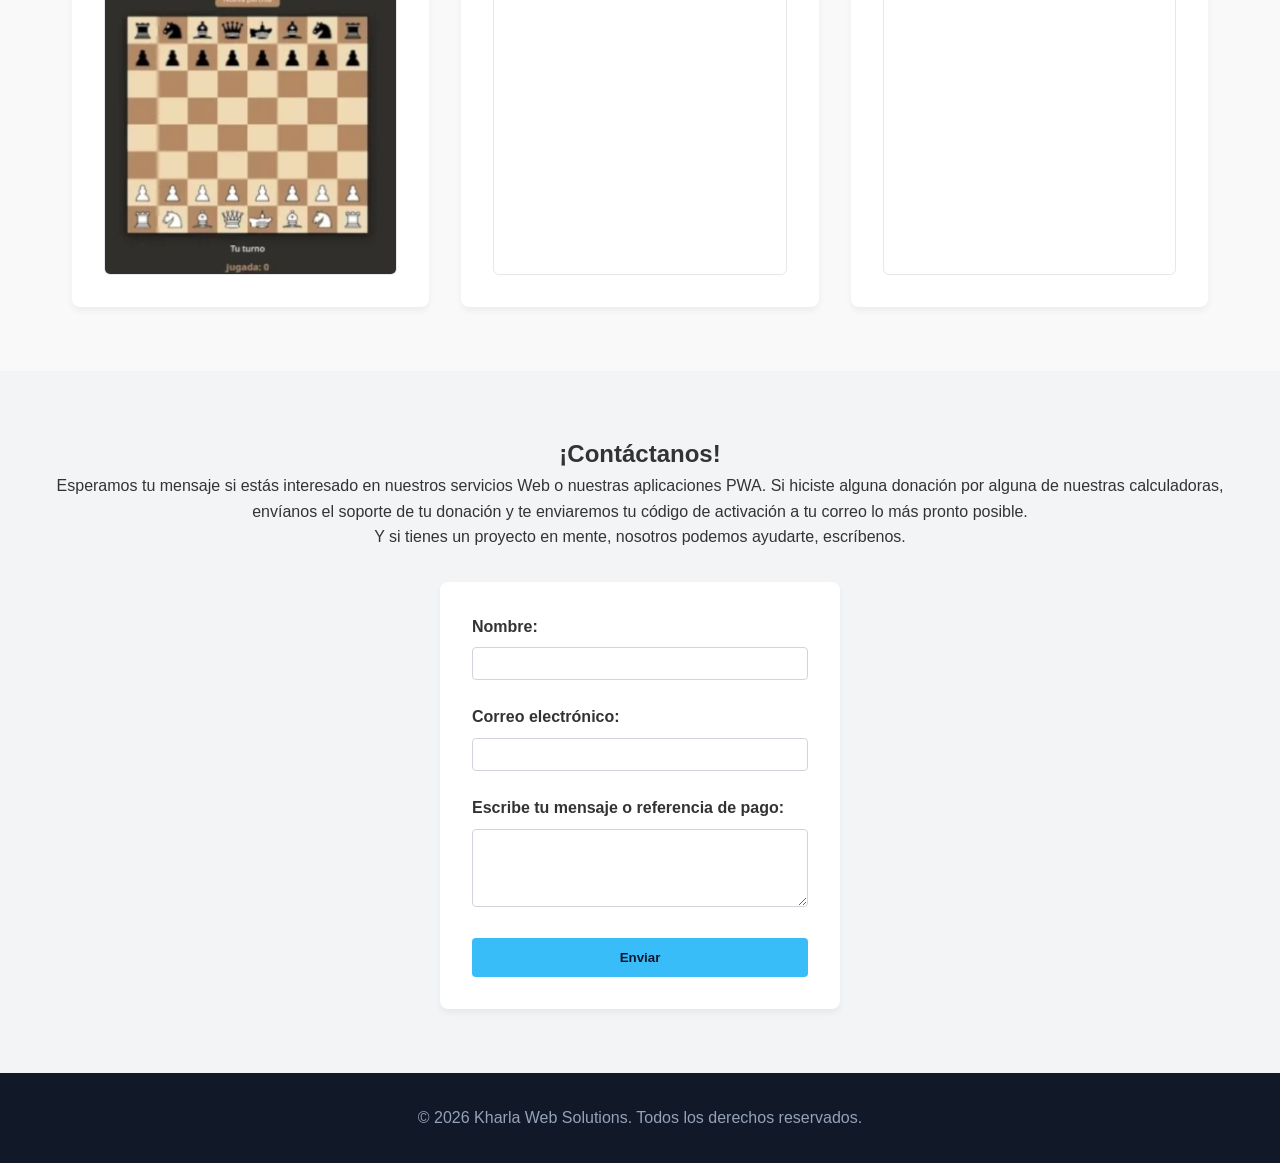
==== commit b202e898: "Add service card for reading trainer Added a new service card for 'Entrenador de Lectura (Música)' w" ====
--- a/index.html
+++ b/index.html
@@ -6,15 +6,6 @@
     <meta name="description" content="Desarrollamos páginas web profesionales, landing pages de alta conversión y potentes aplicaciones PWA a medida. ¡Impulsa tu negocio digital hoy!">
     <title>Kharla Web Solutions | Desarrollo Web, Landing Pages y PWAs</title>
     <link rel="stylesheet" href="style.css">
-    
-    <!-- Google Tag Manager -->
-    <script>(function(w,d,s,l,i){w[l]=w[l]||[];w[l].push({'gtm.start':
-    new Date().getTime(),event:'gtm.js'});var f=d.getElementsByTagName(s)[0],
-    j=d.createElement(s),dl=l!='dataLayer'?'&l='+l:'';j.async=true;j.src=
-    'https://www.googletagmanager.com/gtm.js?id='+i+dl;f.parentNode.insertBefore(j,f);
-    })(window,document,'script','dataLayer','GTM-WXKJP8B9');</script>
-    <!-- End Google Tag Manager -->
-
     <style>
         /* Estilo compacto para los recuadros de pago dentro de las tarjetas PWA */
         .pwa-payment-box {
@@ -43,11 +34,6 @@
 </head>
 <body>
 
-    <!-- Google Tag Manager (noscript) -->
-    <noscript><iframe src="https://www.googletagmanager.com/ns.html?id=GTM-WXKJP8B9"
-    height="0" width="0" style="display:none;visibility:hidden"></iframe></noscript>
-    <!-- End Google Tag Manager (noscript) -->
-
     <header>
         <div class="logo">Kharla <span>Web Solutions</span></div>
         <nav>
@@ -65,6 +51,15 @@
     <section id="servicios" class="services">
         <h2>Nuestros Servicios y Trabajos</h2>
         <div class="services-grid">
+            <!-- Servicio  -->
+            <div class="card">
+                <h3>Entrenador de Lectura (Música)</h3>
+                <p>¿Quieres dominar la lectura a primera vista en el piano de forma rápida y divertida? 🎼✨ Descubre esta herramienta interactiva diseñada para practicar notas en clave de sol y fa, medir tu precisión, superar tus rachas y registrar tu tiempo en cada ronda. ¡Ideal para músicos de todos los niveles! Dale al link abajo y ve directo a practicar.</p>
+                <img src="img/portal.webp" alt="Entrenador" class="card-img">
+                <a href="https://ciromellado.github.io/entrenador-de-lectura/" target="_blank" rel="noopener noreferrer">
+               Entrenador de Lectura Musical</a>
+            </div>
+            
             
             <!-- Servicio 1 -->
             <div class="card">
@@ -83,7 +78,7 @@
             <!-- Servicio 3 -->
             <div class="card">
                 <h3>Aplicaciones PWA</h3>
-                <p><strong>La aplicación Calculadora de IMC ha sido desarrollada bajo la arquitectura de una Progressive Web App (PWA),</strong> lo que le otorga características técnicas excepcionales pensadas para el entorno clínico:<br><strong>Consumo Mínimo de Recursos:</strong> Al ser superliviana, no requiere descargas pesadas.<br><strong>Acceso Sin Conexión (Offline).</strong> Solución Todo en Uno: Adultos y Niños.<br><strong>Carga Instantánea:</strong> Inmediatez al abrirse desde el navegador.</p>
+                <p><strong>La aplicación Calculadora de IMC ha sido desarrollada bajo la arquitectura de una Progressive Web App (PWA),</strong> lo que le otorga características técnicas excepcionales pensadas para el entorno clínico:<br><strong>Consumo Mínimo de Recursos:</strong> Al ser superliviana, no requiere descargas pesadas desde las tiendas tradicionales.<br><strong>Acceso Sin Conexión (Offline).</strong> Solución Todo en Uno: Incluye cálculo para adultos y niños.<br><strong>Carga Instantánea:</strong> Inmediatez al abrirse desde el navegador.</p>
                 
                 <div class="pwa-payment-box">
                     <h4>💡 Adquiérela con una pequeña donación:</h4>
@@ -96,7 +91,7 @@
             <!-- Servicio 4 -->
             <div class="card">
                 <h3>Aplicaciones PWA de Nicho</h3>
-                <p>Te presento Calculadora Jabonilandia Pro, la primera calculadora PWA diseñada específicamente para jaboneros artesanales.<br>📱 Funciona SIN INTERNET<br>Base de Datos Completa de Aceites con más de 17 aceites y mantecas preconfigurados con sus valores SAP e índice de yodo.</p>
+                <p>Calculadora Jabonilandia Pro, la primera calculadora PWA diseñada específicamente para jaboneros artesanales.<br>📱 Funciona SIN INTERNET<br>Base de Datos Completa de Aceites con más de 17 aceites y mantecas preconfigurados con sus valores SAP e índice de yodo.</p>
                 
                 <div class="pwa-payment-box">
                     <h4>💡 Adquiérela con una pequeña donación:</h4>
@@ -109,7 +104,7 @@
             <!-- Servicio 5 -->
             <div class="card">
                 <h4>Chatea sin dar tu número.</h4>
-                <p>ConectaVzla es el mensajero privado y sencillo que no te pide nada: sin número telefónico, sin correo y sin vender tus datos.<br>Crea tu cuenta con solo Usuario y contraseña. Chatea en tiempo real Mensajes, voces, videos, fotos y novedades al instante.¿Quieres conocer sus caracaterísticas da clic en el siguiente link:</p>
+                <p>ConectaVzla es el mensajero privado y sencillo que no te pide nada: sin número telefónico, sin correo y sin vender tus datos.<br>Crea tu cuenta con solo Usuario y contraseña. Chatea en tiempo real.<br>¿Quieres conocer sus características?</p>
                 <a href="https://ciromellado.github.io/ConectaVzla-Landing/" target="_blank" rel="noopener noreferrer">"ConectaVzla"</a>
                 <div class="pwa-payment-box">
                     <h5>💡 ¡Adquiérela Gratis! y dona lo que quieras:</h5>
@@ -121,18 +116,15 @@
                 <img src="img/ConectaVzla.webp" alt="ConectaVzla" class="card-img">
             </div>
 
-            <!-- Servicio 6 (Ajedrez) -->
+            <!-- Servicio 6 -->
             <div class="card">
                 <h4>Juega Ajedrez con 4 niveles.</h4>
                 <p>⚡ Rendimiento Excepcional<br>
                 - Peso mínimo: Menos de 300 KB<br>
                 - 100% Offline: Funciona sin conexión a internet<br>
                 - PWA Instalable en tu celular como app nativa.<br>
-                ¿Quieres conocer sus características? da clic en el siguiente link</p>
-                
-                <!-- Enlace corregido apuntando al archivo HTML en la raíz del repositorio -->
-                <a href="landing-Ajedrez.html" target="_blank" rel="noopener noreferrer">"Ajedrez Liviano PWA"</a>
-                
+                ¿Quieres conocer sus características?</p>
+                <a href="https://ciromellado.github.io/Kharla-web-solutions/landing-Ajedrez/" target="_blank" rel="noopener noreferrer">"Ajedrez Liviano PWA"</a>
                 <div class="pwa-payment-box">
                     <h5>💡 ¡Adquiérela Gratis! y dona lo que quieras:</h5>
                     <div class="pwa-payment-method">🌍 <strong>PayPal:</strong> <a href="https://paypal.me/Donacion472" target="_blank">paypal.me/Donacion472</a></div>
@@ -142,7 +134,38 @@
                 </div>
                 <img src="img/ProyectoAjedrez.webp" alt="Proyecto Ajedrez" class="card-img">
             </div>
-
+              <!-- Servicio 7 -->
+            <div class="card">
+                <h4>EDC-editor de codigo.</h4>
+                <p>Una herramienta de desarrollo ultraligera (~0.5 MB) que funciona 100% en tu navegador, sin instalaciones.<br>
+                ✨ <strong>Características:</strong> Resaltado de sintaxis (HTML, CSS, JS, Python), vista previa en vivo, gestión de archivos/carpetas y autocompletado inteligente.<br>
+                🚀 <strong>Portátil:</strong> Ábrelo desde cualquier dispositivo y empieza a codificar al instante.</p>
+                
+                <a href="https://ciromellado.github.io/EDC-editor-de-codigo/" target="_blank" rel="noopener noreferrer">"EDC-editor"</a>
+                <div class="pwa-payment-box">
+                    <h5>💡 ¡Edita tus codigos gratis! y dona lo que quieras:</h5>
+                    <div class="pwa-payment-method">🌍 <strong>PayPal:</strong> <a href="https://paypal.me/Donacion472" target="_blank">paypal.me/Donacion472</a></div>
+                    <div class="pwa-payment-method">🇻🇪 <strong>Pago Móvil:</strong> Banesco | 0412-0434710 | Cédula: 4.567.165</div>
+                    <p><strong>Gratis aquí:</strong></p>
+                    <a href="https://ciromellado.github.io/EDC-editor-de-codigo/" target="_blank" rel="noopener noreferrer">Entrar a la app</a>
+                </div>
+                <img src="img/editor.webp" alt="editor" class="card-img">
+            </div>
+            <!-- Servicio 8 -->
+            <div class="card">
+                <h4>Piano de Kharla PWA.</h4>
+                <p>PWA instalable offline. Soporte MIDI USB, detección de acordes en vivo, piano acústico, sintetizadores, acordeones, órganos y reverb. ¡Toca donde sea!<br>
+                
+                <a href="https://ciromellado.github.io/Kharla-Piano-PWA--Ciro/" target="_blank" rel="noopener noreferrer">"Piano-Kharla"</a>
+                <div class="pwa-payment-box">
+                    <h5>💡 ¡Toca lo que quieras! y dona lo que quieras:</h5>
+                    <div class="pwa-payment-method">🌍 <strong>PayPal:</strong> <a href="https://paypal.me/Donacion472" target="_blank">paypal.me/Donacion472</a></div>
+                    <div class="pwa-payment-method">🇻🇪 <strong>Pago Móvil:</strong> Banesco | 0412-0434710 | Cédula: 4.567.165</div>
+                    <p><strong>Gratis aquí:</strong></p>
+                    <a href="https://ciromellado.github.io/Kharla-Piano-PWA--Ciro/" target="_blank" rel="noopener noreferrer">Entrar a la app</a>
+                </div>
+                <img src="img/icon-piano-512.png" alt="piano" class="card-img">
+            </div>
         </div>
     </section>
 
